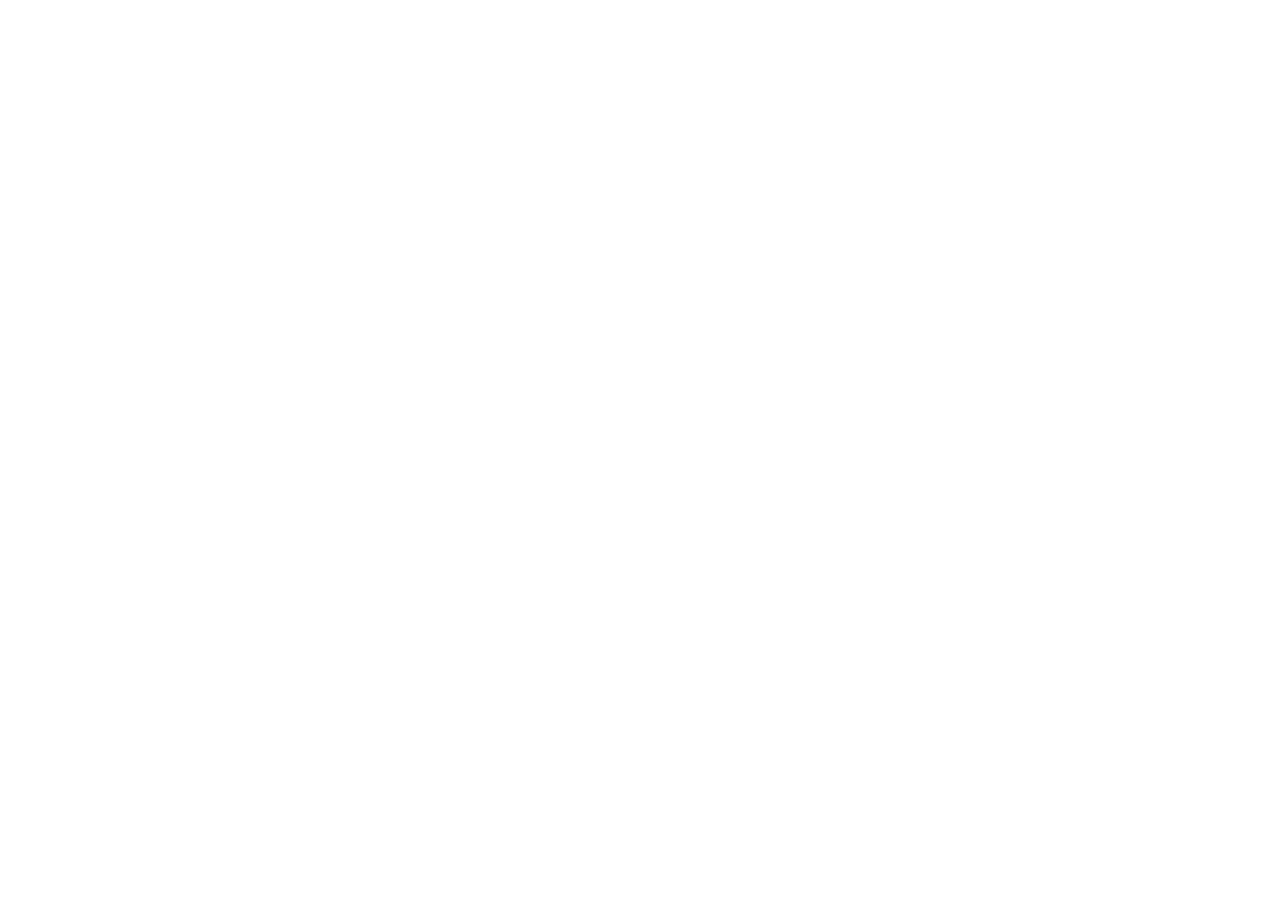
==== pages/index.html @ 5e36e8fe "empezando denuevo" ====
<!DOCTYPE html>
<html lang="en">
<head>
    <meta charset="UTF-8">
    <meta name="viewport" content="width=device-width, initial-scale=1.0">
    <title>Facegrup Develop</title>
</head>

<body>
    <header>
        <nav>
            <img src="" alt="">
            <p></p>
            <menu>
           
                <img src="" alt="">
            </menu>
        </nav>
    </header>
    <main>
        
    </main>
    
</body>
</html>
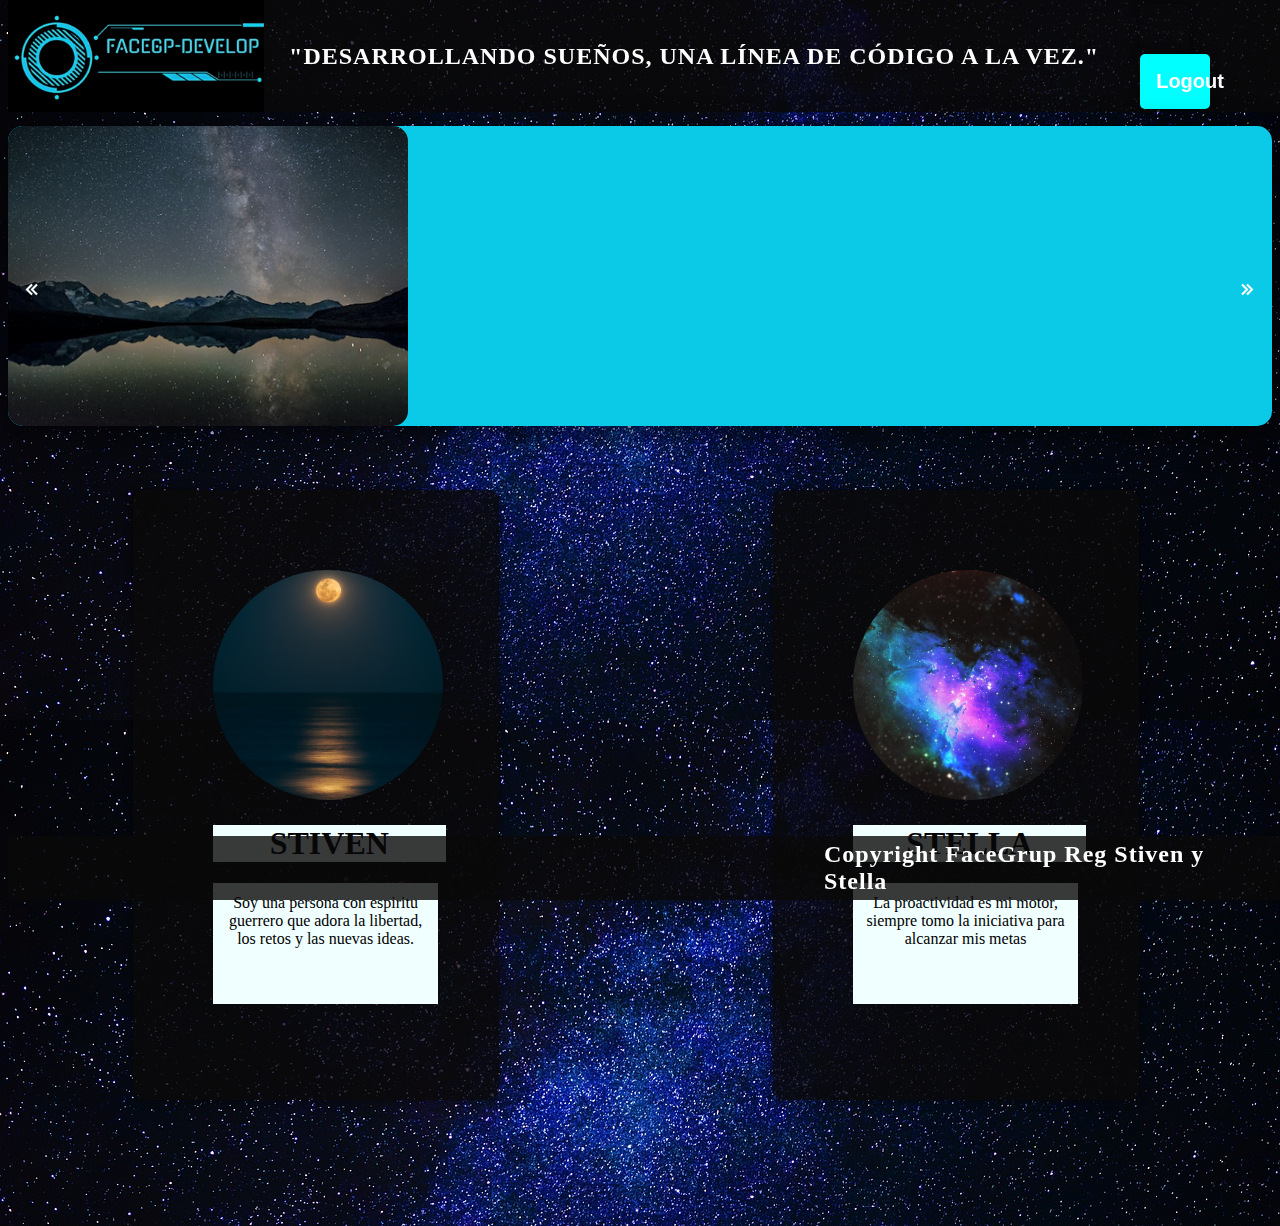
==== commit bc04e65d: "organizado" ====
--- a/pages/index.html
+++ b/pages/index.html
@@ -1,25 +1,82 @@
 <!DOCTYPE html>
 <html lang="en">
-<head>
+  <head>
     <meta charset="UTF-8">
     <meta name="viewport" content="width=device-width, initial-scale=1.0">
-    <title>Facegrup Develop</title>
-</head>
+    <link href='https://unpkg.com/boxicons@2.1.4/css/boxicons.min.css' rel='stylesheet'>
+    <link rel="stylesheet" href="../asses/style/style.css">
+    <title>avatar</title>
+  </head>
+  <body>
+    <header>
+      <nav>
+          <img src="../asses/img/logo.png" alt="Logo" class="logo">
+          <p class="nav-text">"Desarrollando sueños, una línea de código a la vez."</p>
+          
+          <div class="menu">
+              
+              <button class="hamburger-btn" onclick="toggleMenu()"><i class="fa fa-bars"></i></button>
+             <div class="dropdown">
+              <button type="submit" href="login.html">Logout</button>
+             </div>
+          </div>
+      </nav>
+  </header>
+  <main>
+    <section>
+    <div class="container-carousel">
+      <div class="carruseles">
 
-<body>
-    <header>
-        <nav>
-            <img src="" alt="">
-            <p></p>
-            <menu>
-           
-                <img src="" alt="">
-            </menu>
-        </nav>
-    </header>
-    <main>
-        
-    </main>
-    
+        <div class="slider-section">
+         
+          <img src="../asses/img/eberhard-grossgasteiger-cs0sK0gzqCU-unsplash.png" >
+        </div>
+
+        <div class="slider-section">
+          <img src="../asses/img/greg-rakozy-oMpAz-DN-9I-unsplash.png" >
+        </div>
+
+        <div class="slider-section">
+          <img src="../asses/img/guillermo-ferla-Oze6U2m1oYU-unsplash.png">
+        </div>
+
+        <div class="slider-section">
+          <img src="../asses/img/nasa-Q1p7bh3SHj8-unsplash.png">
+        </div>
+
+      </div>
+       <div class="btn-left"><i class='bx bx-chevrons-left'></i></div>
+       <div class="btn-right"><i class='bx bx-chevrons-right'></i></div>
+    </div>
+  </div>
+  </section>
+
+  <section class="card">
+      <div class="box">
+        <img src="../asses/avatar/guzman-barquin-Qd688l1yDOI-unsplash.jpg" alt="">
+
+        <h1>STIVEN</h1> 
+        <p>Soy una persona con espiritu guerrero
+          que adora la libertad, los retos y las nuevas ideas.
+        </p>
+      </div>
+
+        <div class="box">
+       <img src="../asses/avatar/tengyart-6tUdJ3fWgBg-unsplash.jpg" alt="">
+
+       <h1>STELLA</h1>
+          <p>La proactividad es mi motor, siempre tomo la  iniciativa para alcanzar mis metas
+          </p>
+      </div>
+  </section>
+</main>
+<footer>
+  <a href="https://instagram.com" class="fa-brands fa-instagram" aria-hidden="true"></a>
+  <a href="https://facebook.com" class="fa-brands fa-facebook" aria-hidden="true"></a>
+  <a href="https://tiktok.com" class="fa-brands fa-tiktok" aria-hidden="true"></a>
+  <p>Copyright FaceGrup Reg Stiven y Stella</p>
+</footer>
+
+<script src="carrusel.js"></script>
 </body>
 </html>--- a/asses/style/style.css
+++ b/asses/style/style.css
@@ -0,0 +1,12 @@
+@import url('login.css');
+@import url('navbar.css');
+@import url('footer.css');
+@import url('carrousel.css');
+@import url('cards.css');
+
+body{
+    
+
+    background-image: url('../img/cielo-estrellado.jpg');
+    scroll-behavior: smooth;
+}
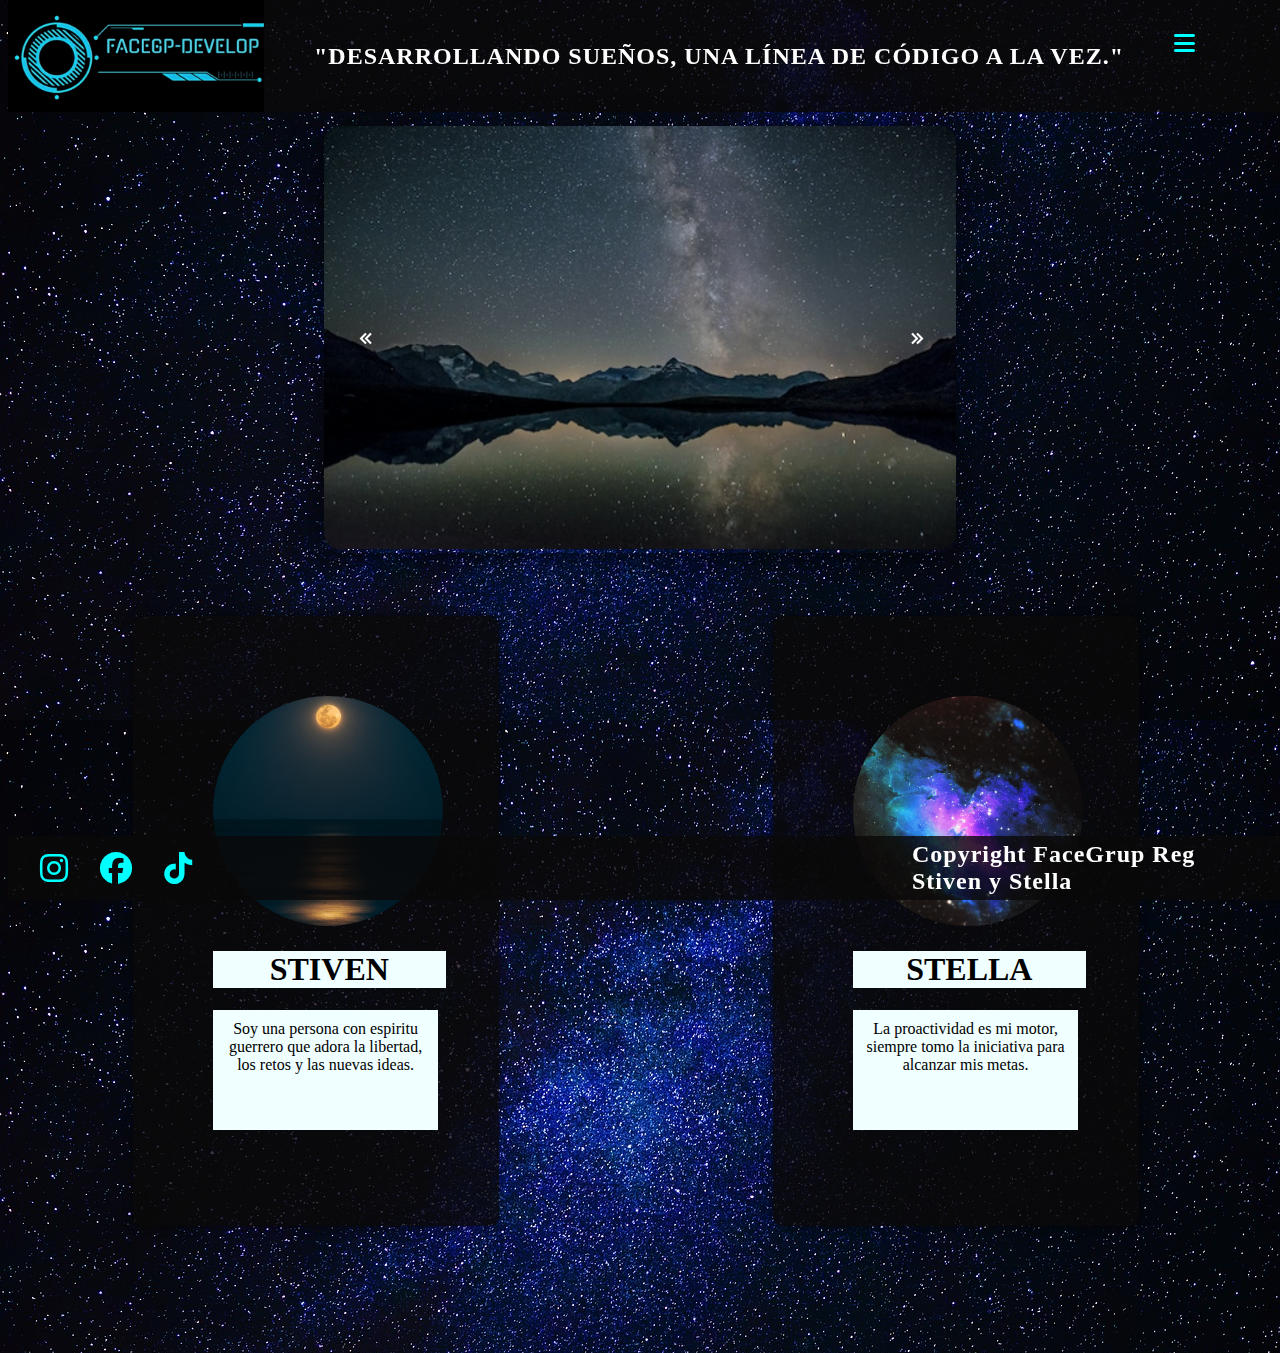
==== commit dc08df24: "css listo" ====
--- a/pages/index.html
+++ b/pages/index.html
@@ -4,79 +4,83 @@
     <meta charset="UTF-8">
     <meta name="viewport" content="width=device-width, initial-scale=1.0">
     <link href='https://unpkg.com/boxicons@2.1.4/css/boxicons.min.css' rel='stylesheet'>
+    <link rel="stylesheet" href="https://cdnjs.cloudflare.com/ajax/libs/font-awesome/6.2.0/css/all.css">
     <link rel="stylesheet" href="../asses/style/style.css">
-    <title>avatar</title>
+    <title>Home</title>
   </head>
   <body>
     <header>
       <nav>
-          <img src="../asses/img/logo.png" alt="Logo" class="logo">
-          <p class="nav-text">"Desarrollando sueños, una línea de código a la vez."</p>
-          
-          <div class="menu">
-              
-              <button class="hamburger-btn" onclick="toggleMenu()"><i class="fa fa-bars"></i></button>
-             <div class="dropdown">
-              <button type="submit" href="login.html">Logout</button>
-             </div>
+        <img src="../asses/img/logo.png" alt="Logo" class="logo">
+        <p class="nav-text">"Desarrollando sueños, una línea de código a la vez."</p>
+
+        <div class="menu">
+          <div class="hamburger-btn">
+            <i class="fa fa-bars"></i>
+            <div class="dropdown">
+              <a href="login.html">Logout</a>
+            </div>
           </div>
+        </div>
       </nav>
-  </header>
-  <main>
-    <section>
-    <div class="container-carousel">
-      <div class="carruseles">
+    </header>
 
-        <div class="slider-section">
-         
-          <img src="../asses/img/eberhard-grossgasteiger-cs0sK0gzqCU-unsplash.png" >
+    <main>
+      <section>
+        <div class="container-carousel">
+          <div class="carruseles">
+            <div class="slider-section">
+              <img src="../asses/img/eberhard-grossgasteiger-cs0sK0gzqCU-unsplash.png">
+            </div>
+            <div class="slider-section">
+              <img src="../asses/img/greg-rakozy-oMpAz-DN-9I-unsplash.png">
+            </div>
+            <div class="slider-section">
+              <img src="../asses/img/guillermo-ferla-Oze6U2m1oYU-unsplash.png">
+            </div>
+            <div class="slider-section">
+              <img src="../asses/img/nasa-Q1p7bh3SHj8-unsplash.png">
+            </div>
+          </div>
+          <div class="btn-left" id="btn-left"><i class='bx bx-chevrons-left'></i></div>
+          <div class="btn-right" id="btn-right"><i class='bx bx-chevrons-right'></i></div>
+        </div>
+      </section>
+
+      <section class="card">
+        <div class="box">
+          <img src="../asses/avatar/guzman-barquin-Qd688l1yDOI-unsplash.jpg" alt="">
+          <h1>STIVEN</h1> 
+          <p>Soy una persona con espiritu guerrero que adora la libertad, los retos y las nuevas ideas.</p>
         </div>
 
-        <div class="slider-section">
-          <img src="../asses/img/greg-rakozy-oMpAz-DN-9I-unsplash.png" >
+        <div class="box">
+          <img src="../asses/avatar/tengyart-6tUdJ3fWgBg-unsplash.jpg" alt="">
+          <h1>STELLA</h1>
+          <p>La proactividad es mi motor, siempre tomo la iniciativa para alcanzar mis metas.</p>
         </div>
+      </section>
+    </main>
 
-        <div class="slider-section">
-          <img src="../asses/img/guillermo-ferla-Oze6U2m1oYU-unsplash.png">
-        </div>
 
-        <div class="slider-section">
-          <img src="../asses/img/nasa-Q1p7bh3SHj8-unsplash.png">
-        </div>
 
-      </div>
-       <div class="btn-left"><i class='bx bx-chevrons-left'></i></div>
-       <div class="btn-right"><i class='bx bx-chevrons-right'></i></div>
-    </div>
-  </div>
-  </section>
 
-  <section class="card">
-      <div class="box">
-        <img src="../asses/avatar/guzman-barquin-Qd688l1yDOI-unsplash.jpg" alt="">
 
-        <h1>STIVEN</h1> 
-        <p>Soy una persona con espiritu guerrero
-          que adora la libertad, los retos y las nuevas ideas.
-        </p>
-      </div>
 
-        <div class="box">
-       <img src="../asses/avatar/tengyart-6tUdJ3fWgBg-unsplash.jpg" alt="">
 
-       <h1>STELLA</h1>
-          <p>La proactividad es mi motor, siempre tomo la  iniciativa para alcanzar mis metas
-          </p>
-      </div>
-  </section>
-</main>
-<footer>
-  <a href="https://instagram.com" class="fa-brands fa-instagram" aria-hidden="true"></a>
-  <a href="https://facebook.com" class="fa-brands fa-facebook" aria-hidden="true"></a>
-  <a href="https://tiktok.com" class="fa-brands fa-tiktok" aria-hidden="true"></a>
-  <p>Copyright FaceGrup Reg Stiven y Stella</p>
-</footer>
 
-<script src="carrusel.js"></script>
-</body>
-</html>+
+
+
+
+    
+    <footer>
+      <a href="https://instagram.com" class="fa-brands fa-instagram" aria-hidden="true"></a>
+      <a href="https://facebook.com" class="fa-brands fa-facebook" aria-hidden="true"></a>
+      <a href="https://tiktok.com" class="fa-brands fa-tiktok" aria-hidden="true"></a>
+      <p>Copyright FaceGrup Reg Stiven y Stella</p>
+    </footer>
+
+    <script src="../js/carrusel.js"></script>
+  </body>
+</html>
--- a/asses/style/style.css
+++ b/asses/style/style.css
@@ -3,6 +3,7 @@
 @import url('footer.css');
 @import url('carrousel.css');
 @import url('cards.css');
+@import url('dropdown.css');
 
 body{
     
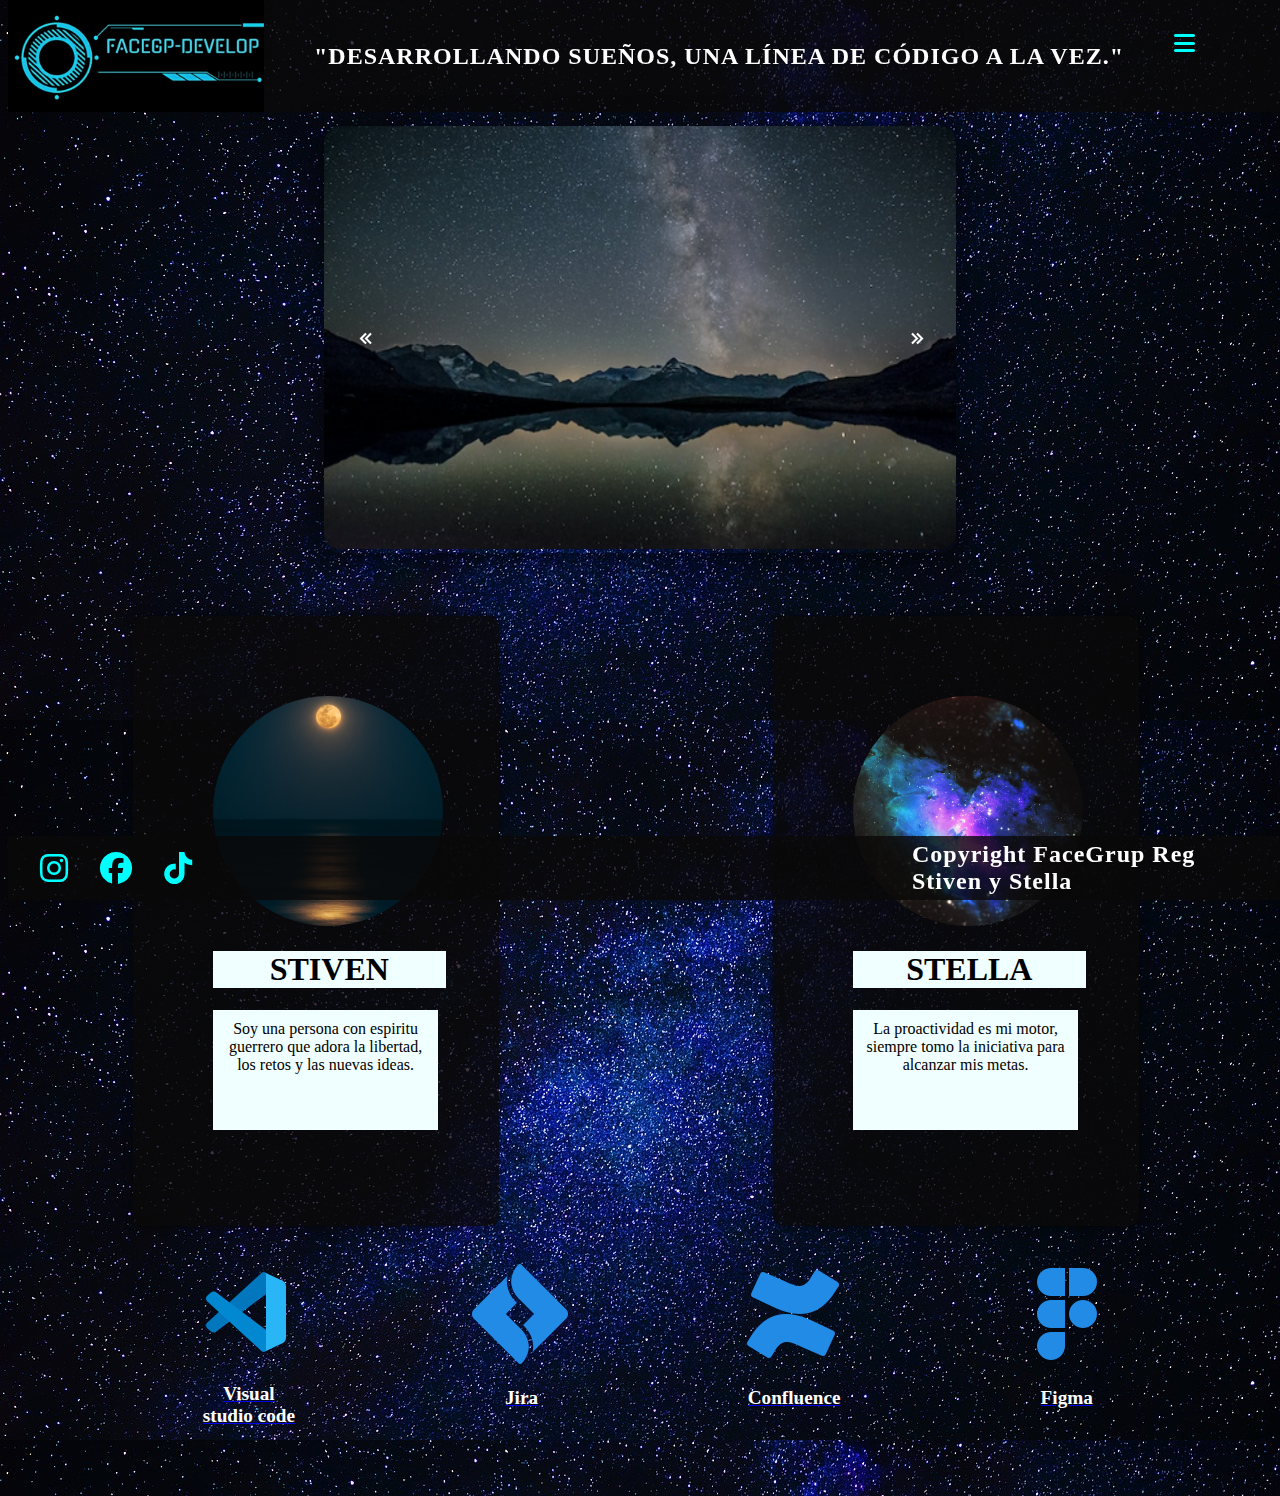
==== commit 11b70bf0: "terminado mpv" ====
--- a/pages/index.html
+++ b/pages/index.html
@@ -60,20 +60,24 @@
           <p>La proactividad es mi motor, siempre tomo la iniciativa para alcanzar mis metas.</p>
         </div>
       </section>
+      <section>
+        <div class="icons">
+            <a href="https://code.visualstudio.com/">
+          <img class="fig1" src="../asses/avatar/icons8-visual-studio-code-2019-96.png"alt="">
+          <p>Visual studio code</p></a>
+          <a href="https://www.atlassian.com/es/software/jira">
+          <img class="fig2"  src="../asses/avatar//icons8-jira-100.png" alt="">
+          <p>Jira</p></a>
+          <a href="https://www.atlassian.com/es/software/confluence">
+          <img class="fig3"  src="../asses/avatar/icons8-atlassian-confluence-100.png"alt="">
+          <p>Confluence</p>
+          <a href="https://www.figma.com/">
+          <img class="fig4" href = "https://www.figma.com/"src="../asses/avatar/icons8-figma-100.png"alt="">
+          <p>Figma</p></a>
+        </div>
+      </section>
     </main>
-
-
-
-
-
-
-
-
-
-
-
-
-    
+   
     <footer>
       <a href="https://instagram.com" class="fa-brands fa-instagram" aria-hidden="true"></a>
       <a href="https://facebook.com" class="fa-brands fa-facebook" aria-hidden="true"></a>
--- a/asses/style/style.css
+++ b/asses/style/style.css
@@ -4,6 +4,7 @@
 @import url('carrousel.css');
 @import url('cards.css');
 @import url('dropdown.css');
+@import url('tools.css');
 
 body{
     
